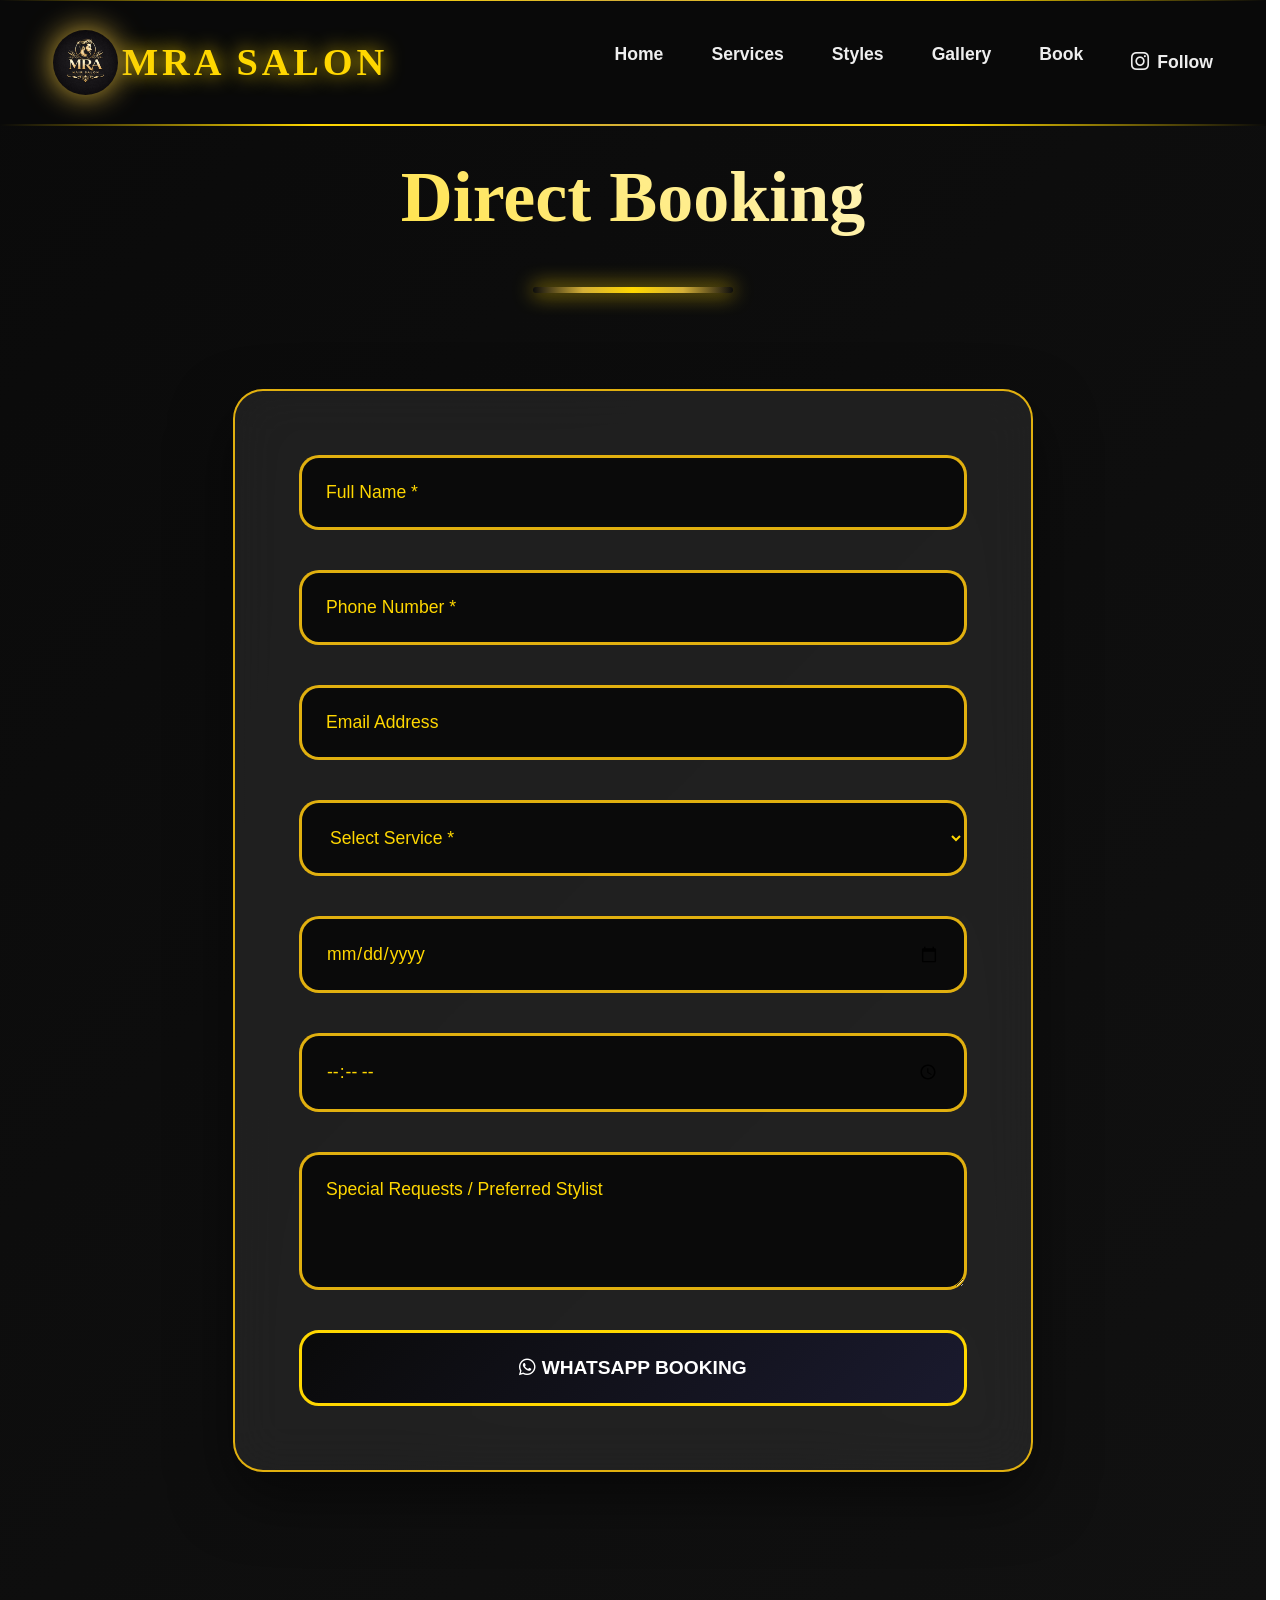
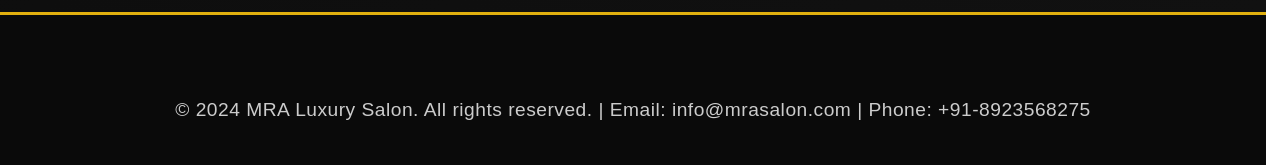
==== book.html @ 67e1a437 "Add files via upload" ====
<!DOCTYPE html>
<html lang="en">
<head>
    <meta charset="UTF-8">
    <meta name="viewport" content="width=device-width, initial-scale=1.0">
    <title>Book Appointment - MRA Salon</title>
    <link rel="stylesheet" href="styles.css">
    <link rel="stylesheet" href="https://cdnjs.cloudflare.com/ajax/libs/font-awesome/6.0.0/css/all.min.css">
</head>
<body>
    <!-- Preloader -->
    <div class="preloader" id="preloader">
        <div class="spinner"></div>
    </div>


    <!-- Navbar -->
    <nav class="navbar">
        <div class="nav-container">
            <div class="logo-container">
                <img src="logo.jpeg" alt="MRA Salon Logo" class="logo">
                <div class="salon-name">MRA SALON</div>
            </div>
            <ul class="nav-menu">
                <li><a href="index.html" class="nav-link">Home</a></li>
                <li><a href="services.html" class="nav-link">Services</a></li>
                <li><a href="styles.html" class="nav-link">Styles</a></li>
                <li><a href="gallery.html" class="nav-link">Gallery</a></li>
                <li><a href="book.html" class="nav-link active">Book</a></li>
                <li><a href="https://www.instagram.com/mrasalonofficial/" class="nav-link instagram-link" target="_blank" rel="noopener"><i class="fab fa-instagram"></i> Follow</a></li>
            </ul>
            <div class="hamburger">
                <span></span>
                <span></span>
                <span></span>
            </div>
        </div>
    </nav>

    <!-- Booking Form -->
    <section class="booking-section" id="book">
        <div class="container">
            <h2 class="section-title gold-text">Direct Booking</h2>
            <form id="bookingForm" class="booking-form">
                <input type="text" id="name" placeholder="Full Name *" required>
                <input type="tel" id="phone" placeholder="Phone Number *" required>
                <input type="email" id="email" placeholder="Email Address">
                <select id="service" required>
                    <option value="">Select Service *</option>
                    <option value="Haircut">Haircut</option>
                    <option value="Beard Trim">Beard Trim</option>
                    <option value="Hair Dye">Hair Dye</option>
                    <option value="Facial">Facial</option>
                    <option value="Haircut+Beard Trim">Haircut + Beard Trim</option>
                    <option value="Style Consultation">Style Consultation</option>
                </select>
<input type="date" id="date" required>
                <input type="time" id="time" required>
                <textarea id="message" placeholder="Special Requests / Preferred Stylist" rows="4"></textarea>

                <div class="form-buttons">
<button type="button" class="gold-btn" id="whatsappBtn" onclick="sendWhatsAppBooking()"><i class="fab fa-whatsapp"></i> WhatsApp Booking</button>

                </div>
            </form>
        </div>
    </section>

    <!-- Footer -->
    <footer class="footer">
        <div class="container">
            <p>&copy; 2024 MRA Luxury Salon. All rights reserved. | Email: info@mrasalon.com | Phone: +91-8923568275</p>
        </div>
    </footer>

    <!-- Thanks Modal -->
    <div id="thanksModal" class="modal">
        <div class="modal-content">
            <h2>Thank You!</h2>
            <p id="thanksMessage">Your booking request has been saved and sent to our team.</p>
            <button class="close-modal gold-btn">Close</button>
        </div>
    </div>

<script src="script.js"></script>

<script>
// Prefill service from modal
document.addEventListener('DOMContentLoaded', function() {
    const selectedService = localStorage.getItem('selectedService');
    if (selectedService && document.getElementById('service')) {
        document.getElementById('service').value = selectedService;

        localStorage.removeItem('selectedService');
    }
});
</script>

</body>
</html>
---- styles.css ----
/* Reset & Base */
* {
    margin: 0;
    padding: 0;
    box-sizing: border-box;
}

body {
    font-family: 'Montserrat', sans-serif;
    line-height: 1.6;
    color: #eee;
    overflow-x: hidden;
  
}

.container {
    max-width: 1200px;
    margin: 0 auto;
    padding: 0 20px;
}

/* Enhanced Gold & Black Theme */
:root {
    --gold: #D4AF37;
    --dark-gold: #B8860B;
    --neon-gold: #FFD700;
    --navy: #1a1a2e;
    --black: #0a0a0a;
    --dark-bg: #111;
    --glass-bg: rgba(255,255,255,0.08);
    --glass-border: rgba(230, 180, 16, 0.98);
}

/* Google Fonts */
@import url('https://fonts.googleapis.com/css2?family=Playfair+Display:wght@400;700&family=Montserrat:wght@300;400;500;600;700&display=swap');

/* Loading Preloader */
.preloader {
    position: fixed;
    top: 0;
    left: 0;
    width: 100%;
    height: 100%;
    background: var(--black);
    display: flex;
    align-items: center;
    justify-content: center;
    z-index: 5000;
    transition: opacity 0.5s;
}

.spinner {
    width: 80px;
    height: 80px;
    border: 5px solid rgba(212,175,55,0.2);
    border-top: 5px solid var(--gold);
    border-radius: 50%;
    /* animation: spin 1s linear infinite; */
}

/* @keyframes spin {
    0% { transform: rotate(0deg); }
    100% { transform: rotate(360deg); }
} */

/* Custom Cursor */



/* Animations */
.fade-in {
    opacity: 1;
    transform: none;
}

/* @keyframes fadeInUp {
    to {
        opacity: 1;
        transform: translateY(0);
    }
} */

/* @keyframes float {
    0%, 100% { transform: translateY(0) rotate(0deg); }
    50% { transform: translateY(-20px) rotate(3deg); }
}

@keyframes glowPulse {
    0%, 100% { 
        box-shadow: var(--shadow), 0 0 20px var(--neon-gold);
        text-shadow: 0 0 20px var(--neon-gold);
    }
    50% { 
        box-shadow: var(--shadow), 0 0 60px var(--neon-gold), 0 0 100px rgba(212,175,55,0.5);
        text-shadow: 0 0 40px var(--neon-gold), 0 0 60px var(--neon-gold);
    }
}

@keyframes textShimmer {
    0% { background-position: -468px 0; }
    100% { background-position: 468px 0; }
} */

/* ULTRA Eye-Catching Hero */
.hero {
    min-height: 120vh;
    padding-top: 120px;
    background: linear-gradient(135deg, var(--black) 0%, var(--navy) 30%, var(--dark-bg) 0%);
    display: flex;
    flex-direction: column;
    justify-content: center;
    align-items: center;
    text-align: center;
    position: relative;
    overflow: hidden;
}

.hero::before {
    content: '';
    position: fixed;
    top: -50%;
    left: -50%;
    width: 200%;
    height: 200%;
    background: 
        radial-gradient(circle at 20% 30%, var(--neon-gold) 0%, transparent 40%),
        radial-gradient(circle at 80% 70%, var(--gold) 0%, transparent 40%),
        radial-gradient(circle at 40% 80%, rgba(212,175,55,0.3) 0%, transparent 50%);
    /* animation: float 10s ease-in-out infinite; */
    opacity: 0.15;
    z-index: 1;
}

.hero::after {
    content: '';
    position: absolute;
    top: 0;
    left: 0;
    width: 100%;
    height: 100%;
    background-image: 
        linear-gradient(45deg, transparent 48%, var(--neon-gold) 50%, transparent 52%),
        linear-gradient(-45deg, transparent 48%, var(--neon-gold) 50%, transparent 52%);
    background-size: 20px 20px;
    /* animation: textShimmer 3s linear infinite; */
    opacity: 0.1;
    z-index: 1;
}

.hero-title {
    font-family: 'Playfair Display', serif;
    font-size: clamp(3rem, 6vw, 5rem);
    margin-bottom: 1.5rem;
    color: var(--neon-gold);
    /* animation: 
        fadeInUp 1.5s ease-out forwards,
        glowPulse 3s ease-in-out infinite 1.5s; */
    letter-spacing: 0.15em;
    text-transform: uppercase;
    font-weight: 700;
    position: relative;
    z-index: 3;
    text-shadow: 0 0 12px var(--neon-gold);
    opacity: 1;
}

.hero-subtitle {
    font-size: clamp(1.4rem, 4vw, 2rem);
    margin-bottom: 3rem;
    max-width: 800px;
    font-weight: 300;
    color: rgba(255,255,255,0.9);
    /* animation: fadeInUp 2s ease 0.5s forwards; */
    position: relative;
    z-index: 3;
    letter-spacing: 0.05em;
}

.cta-btn {
    display: inline-block;
    padding: 22px 60px;
    background: linear-gradient(135deg, var(--black) 0%, var(--navy) 50%, var(--black) 100%);
    color: #fff;
    text-decoration: none;
    font-family: 'Montserrat', sans-serif;
    font-weight: 700;
    font-size: 1.3rem;
    border: 3px solid transparent;
    border-radius: 60px;
    position: relative;
    overflow: hidden;
    /* animation: fadeInUp 2s ease 1s forwards; */
    z-index: 3;
    transition: all 0.5s cubic-bezier(0.25, 0.46, 0.45, 0.94);
    text-transform: uppercase;
    letter-spacing: 1px;
    box-shadow: inset 0 0 0 3px var(--neon-gold);
}

.cta-btn::before {
    content: '';
    position: absolute;
    top: 0;
    left: -100%;
    width: 100%;
    height: 100%;
    background: linear-gradient(90deg, transparent, rgba(255,255,255,0.3), transparent);
    transition: left 0.6s;
}

.cta-btn:hover::before {
    left: 100%;
}

.cta-btn:hover {
    /* transform: translateY(-8px) scale(1.08); */
    box-shadow: 
        0 10px 20px rgba(0,0,0,0.3),
        inset 0 0 0 3px var(--neon-gold);
    border-color: var(--neon-gold);
}

/* Navbar - Enhanced */
.navbar {
    position: absolute;
    top: 0;
    width: 100%;
    padding: 1.8rem 0;
    background: rgba(10,10,10,0.95);
    backdrop-filter: blur(25px);
    -webkit-backdrop-filter: blur(25px);
    z-index: 1000;
    border-bottom: 2px solid var(--glass-border);
    border-top: 1px solid;
    border-image: linear-gradient(90deg, transparent, var(--neon-gold), var(--gold), var(--neon-gold), transparent) 1;
}

.nav-container {
    max-width: 1200px;
    margin: 0 auto;
    padding: 0 20px;
    display: flex;
    justify-content: space-between;
    align-items: center;
}

.logo-container {
    display: flex;
    align-items: center;
    gap: 0.25rem;
}

.logo {
    height: 65px;
    width: 65px;
    object-fit: cover;
    border-radius: 50%;
    filter: drop-shadow(0 0 15px var(--gold));
    transition: all 0.4s ease;
    margin-right: 0;
}

.salon-name {
    font-family: 'Playfair Display', serif;
    font-size: clamp(1.8rem, 3vw, 2.5rem);
    font-weight: 700;
    color: var(--neon-gold);
    text-shadow: 0 0 20px var(--neon-gold);
    letter-spacing: 0.1em;
    text-transform: uppercase;
    /* animation: glowPulse 2s ease-in-out infinite; */
}

.logo:hover {
    filter: drop-shadow(0 0 30px var(--neon-gold)) brightness(1.3);
    transform: scale(1.1);
}

.nav-menu {
    display: flex;
    list-style: none;
    gap: 3rem;
}

.nav-link {
    color: #eee;
    text-decoration: none;
    font-weight: 600;
    font-size: 1.1rem;
    position: relative;
    transition: all 0.4s ease;
    padding: 0.5rem 0;
}

.nav-link::after {
    content: '';
    position: absolute;
    width: 0;
    height: 3px;
    bottom: 0;
    left: 50%;
    background: linear-gradient(90deg, var(--gold), var(--neon-gold));
    transition: all 0.4s ease;
    border-radius: 2px;
}

.nav-link:hover::after {
    width: 100%;
    left: 0;
}

.nav-link:hover {
    color: var(--neon-gold);
    text-shadow: 0 0 20px var(--neon-gold);
    transform: translateY(-2px);
}

.instagram-link {
    display: flex;
    align-items: center;
    gap: 0.5rem;
}

.instagram-link i {
    font-size: 1.3rem;
}

.instagram-link::before {
    content: '';
    position: absolute;
    width: 0;
    height: 3px;
    bottom: 0;
    left: 50%;
    background: linear-gradient(90deg, #E1306C, #FD1D1D, #F77737);
    transition: all 0.4s ease;
    border-radius: 2px;
    z-index: 1;
}

.instagram-link:hover::before {
    width: 100%;
    left: 0;
    box-shadow: 0 0 10px #E1306C;
}

.instagram-link:hover {
    color: #E1306C !important;
    text-shadow: 0 0 20px #E1306C, 0 0 30px #E1306C;
}

.hamburger {
    display: none;
    flex-direction: column;
    cursor: pointer;
    gap: 5px;
}

.hamburger span {
    width: 35px;
    height: 5px;
    background: linear-gradient(45deg, var(--gold), var(--neon-gold));
    border-radius: 3px;
    transition: all 0.4s ease;
    box-shadow: 0 3px 8px rgba(0,0,0,0.4);
}

.hamburger:hover span {
    box-shadow: 0 0 15px var(--neon-gold);
}

/* Section Titles */
.section-title {
    font-family: 'Playfair Display', serif;
    font-size: clamp(3rem, 6vw, 4.5rem);
    text-align: center;
    margin-bottom: 6rem;
    position: relative;
    background: linear-gradient(45deg, var(--neon-gold), #fff);
    -webkit-background-clip: text;
    -webkit-text-fill-color: transparent;
    background-clip: text;
    /* animation: glowPulse 3s ease-in-out infinite; */
}

.section-title::after {
    content: '';
    display: block;
    width: 200px;
    height: 6px;
    background: linear-gradient(90deg, transparent, var(--gold), var(--neon-gold), var(--gold), transparent);
    margin: 2rem auto 0;
    border-radius: 4px;
    box-shadow: 0 0 20px var(--neon-gold);
}

/* Fix gap in home-teaser */
.home-teaser .section-title {
    margin-bottom: 2rem;
}

.home-teaser .hero-subtitle {
    margin-bottom: 2rem;
}

/* Rest of styles.css remains the same for cards, services, forms, gallery, footer, modals, responsive... */
.gold-text { 
    background: linear-gradient(45deg, var(--neon-gold), #fff);
    -webkit-background-clip: text;
    -webkit-text-fill-color: transparent;
    background-clip: text;
}

.styles-section {
    padding: 140px 0;
    background: linear-gradient(135deg, var(--navy) 0%, var(--dark-bg) 100%);
    position: relative;
}

.styles-section::before {
    content: '';
    position: absolute;
    top: 0;
    left: 0;
    width: 100%;
    height: 100%;
    background-image: 
        radial-gradient(circle at 20% 80%, rgba(212,175,55,0.08) 0%, transparent 50%),
        radial-gradient(circle at 80% 20%, rgba(255,215,0,0.05) 0%, transparent 50%);
    pointer-events: none;
}

.styles-grid {
    display: grid;
    grid-template-columns: repeat(auto-fit, minmax(340px, 1fr));
    gap: 2.5rem;
    align-items: stretch;
}

.style-card {
    background: var(--glass-bg);
    backdrop-filter: blur(25px);
    -webkit-backdrop-filter: blur(25px);
    border-radius: 30px;
    overflow: hidden;
    transition: all 0.6s cubic-bezier(0.25, 0.46, 0.45, 0.94);
    border: 2px solid var(--glass-border);
    position: relative;
}

.style-card::before {
    content: '';
    position: absolute;
    top: 0;
    left: 0;
    right: 0;
    bottom: 0;
    background: linear-gradient(45deg, transparent 30%, rgba(212,175,55,0.15) 50%, transparent 70%);
    opacity: 0;
    transition: opacity 0.4s;
}

.style-card:hover::before {
    opacity: 1;
}

.style-card:hover {
    /* transform: translateY(-25px) rotateX(8deg) scale(1.04); */
    box-shadow: 0 20px 40px rgba(0,0,0,0.3);
    border-color: var(--neon-gold);
}

.style-card img {
    width: 100%;
    height: 320px;
    object-fit: cover;
    transition: transform 0.6s ease;
}

.style-card {
    display: flex;
    flex-direction: column;
}

/* .style-card:hover img {
    transform: scale(1.15);
} */

.style-card h3 {
    padding: 2.5rem 2rem 2rem;
    font-family: 'Playfair Display', serif;
    font-size: 2rem;
    text-align: center;
    color: #fff;
    position: relative;
    z-index: 2;
    flex-grow: 1;
    display: flex;
    align-items: flex-end;
}

.view-btn {
    width: 100%;
    padding: 1.5rem;
    border: none;
    background: linear-gradient(135deg, var(--black), var(--navy));
    color: #fff;
    font-family: 'Montserrat', sans-serif;
    font-weight: 700;
    border-radius: 0 0 30px 30px;
    cursor: pointer;
    transition: all 0.4s ease;
    position: relative;
    overflow: hidden;
    text-transform: uppercase;
    letter-spacing: 1px;
    box-shadow: inset 0 0 0 2px var(--neon-gold);
}

.view-btn:hover {
    /* transform: translateY(-3px); */
    box-shadow: 
        inset 0 0 0 2px var(--neon-gold),
        0 10px 20px rgba(0,0,0,0.3);
}

.services-section {
    padding: 140px 0;
    background: linear-gradient(135deg, var(--black) 0%, var(--navy) 100%);
    position: relative;
}

.services-grid {
    display: grid;
    grid-template-columns: repeat(auto-fit, minmax(320px, 1fr));
    gap: 3rem;
}

.service-card {
    background: var(--glass-bg);
    backdrop-filter: blur(25px);
    border-radius: 30px;
    overflow: hidden;
    text-align: center;
    padding: 3rem 2.5rem;
    transition: all 0.6s ease;
    border: 2px solid var(--glass-border);
}

.service-card:hover {
    transform: translateY(-20px);
    box-shadow: var(--shadow), 0 0 50px rgba(212,175,55,0.3);
    border-color: var(--gold);
}

.service-card img {
    width: 100%;
    height: 200px;
    object-fit: cover;
    border-radius: 25px;
    margin-bottom: 2rem;
    box-shadow: 0 15px 40px rgba(0,0,0,0.4);
}

.service-card h3 {
    font-family: 'Playfair Display', serif;
    font-size: 2.2rem;
    margin-bottom: 1.5rem;
    color: #fff;
}

.price {
    font-size: 2.5rem;
    font-weight: 800;
    color: var(--neon-gold);
    margin: 2rem 0;
    text-shadow: 0 0 20px var(--neon-gold);
}

.book-btn {
    width: 100%;
    margin-top: 2rem;
    padding: 1.5rem;
    font-size: 1.2rem;
    background: linear-gradient(135deg, var(--black), var(--navy));
    color: #fff;
    border: none;
    border-radius: 25px;
    font-weight: 700;
    box-shadow: inset 0 0 0 3px var(--neon-gold);
}

.booking-section {
    padding: 140px 0;
    background: linear-gradient(135deg, var(--black) 0%, var(--dark-bg) 100%);
}

.booking-form {
    max-width: 800px;
    margin: 0 auto;
    display: grid;
    gap: 2.5rem;
    background: var(--glass-bg);
    backdrop-filter: blur(25px);
    padding: 4rem;
    border-radius: 30px;
    border: 2px solid var(--glass-border);
    box-shadow: 0 25px 60px rgba(0,0,0,0.5);
}

.booking-form input,
.booking-form select,
.booking-form textarea {
    padding: 1.5rem;
    border: 3px solid var(--glass-border);
    border-radius: 20px;
    background: var(--black);
    color: gold;
    font-size: 1.1rem;
    font-family: 'Montserrat', sans-serif;
    transition: all 0.4s ease;
}

.booking-form select option {
    background: var(--black);
    color: gold;
    padding: 0.5rem;
}

.booking-form input:focus,
.booking-form select:focus,
.booking-form textarea:focus {
    outline: none;
    border-color: var(--neon-gold);
    box-shadow: 0 0 25px rgba(212,175,55,0.3);
    background: rgba(255,255,255,0.15);
}

.booking-form input::placeholder,
.booking-form textarea::placeholder {
    color: gold;
}

.form-buttons {
    display: grid;
    grid-template-columns: repeat(auto-fit, minmax(180px, 1fr));
    gap: 2rem;
}

.form-buttons .gold-btn {
    padding: 1.5rem;
    font-size: 1.2rem;
    border-radius: 20px;
    background: linear-gradient(135deg, var(--black), var(--navy));
    color: gold;
    border: 3px solid var(--neon-gold);
    font-weight: 700;
    text-transform: uppercase;
}

.gallery-section {
    padding: 140px 0;
    background: linear-gradient(135deg, var(--navy) 0%, var(--dark-bg) 100%);
}

.gallery-grid {
    display: grid;
    grid-template-columns: repeat(auto-fit, minmax(300px, 1fr));
    gap: 2.5rem;
}

.gallery-item {
    position: relative;
    overflow: hidden;
    border-radius: 25px;
    cursor: pointer;
    transition: all 0.5s ease;
    box-shadow: 0 15px 40px rgba(0,0,0,0.4);
}

.gallery-item::before {
    content: '';
    position: absolute;
    top: 0;
    left: 0;
    right: 0;
    bottom: 0;
    background: linear-gradient(45deg, rgba(212,175,55,0.2), transparent);
    opacity: 0;
    transition: opacity 0.4s;
}

.gallery-item:hover::before {
    opacity: 1;
}

.gallery-item:hover {
    transform: translateY(-15px) scale(1.08);
    box-shadow: var(--shadow);
}

.gallery-item img {
    width: 100%;
    height: 350px;
    object-fit: cover;
    transition: transform 0.6s ease;
}

.gallery-item:hover img {
    transform: scale(1.12);
}

.footer {
    background: var(--black);
    padding: 5rem 0 2.5rem;
    text-align: center;
    border-top: 3px solid var(--glass-border);
}

.footer p {
    font-size: 1.2rem;
    opacity: 0.85;
    letter-spacing: 0.5px;
}

.modal {
    display: none;
    position: fixed;
    z-index: 2000;
    left: 0;
    top: 0;
    width: 100%;
    height: 100%;
    background: rgba(0,0,0,0.95);
    backdrop-filter: blur(15px);
}

.modal-content {
    background: linear-gradient(135deg, var(--dark-bg), var(--navy));
    backdrop-filter: blur(30px);
    margin: 5% auto;
    padding: 5rem;
    border-radius: 40px;
    width: 90%;
    max-width: 700px;
    max-height: 90vh;
    overflow-y: auto;
    border: 3px solid var(--neon-gold);
    position: relative;
    animation: fadeInUp 0.5s cubic-bezier(0.25, 0.46, 0.45, 0.94);
    box-shadow: var(--shadow), 0 0 100px rgba(212,175,55,0.3);
}

@media (max-width: 480px) {
    .modal-content {
        margin: 2% auto;
        padding: 3rem 2rem;
        width: 96%;
        border-radius: 20px;
        max-height: 95vh;
    }
    
    .close {
        right: 1.5rem;
        top: 1.5rem;
        font-size: 2.5rem;
        padding: 1rem;
        width: 50px;
        height: 50px;
        display: flex;
        align-items: center;
        justify-content: center;
        border-radius: 50%;
        background: rgba(255,255,255,0.1);
        backdrop-filter: blur(10px);
    }
}

.lightbox-modal .lightbox-content {
    max-width: 95%;
    max-height: 95%;
    display: flex;
    align-items: center;
    justify-content: center;
    background: transparent;
    border: none;
    padding: 2rem;
}

.lightbox-modal img {
    max-width: 100%;
    max-height: 90vh;
    border-radius: 30px;
    box-shadow: 0 30px 80px rgba(0,0,0,0.9);
}

.close {
    position: absolute;
    right: 3rem;
    top: 2.5rem;
    font-size: 3.5rem;
    color: var(--neon-gold);
    cursor: pointer;
    transition: all 0.4s ease;
    text-shadow: 0 0 25px var(--neon-gold);
}

.close:hover {
    transform: rotate(180deg) scale(1.3);
    color: #fff;
}

#modalPrice {
    font-size: 3rem;
    color: var(--neon-gold);
    margin: 2.5rem 0;
    text-shadow: 0 0 12px var(--neon-gold);
    font-weight: 800;
}

/* Custom Scrollbar */
::-webkit-scrollbar {
    width: 14px;
}

::-webkit-scrollbar-track {
    background: var(--dark-bg);
    border-radius: 7px;
}

::-webkit-scrollbar-thumb {
    background: linear-gradient(var(--gold), var(--neon-gold));
    border-radius: 7px;
    border: 2px solid var(--dark-bg);
}

::-webkit-scrollbar-thumb:hover {
    background: var(--neon-gold);
    box-shadow: 0 0 20px var(--neon-gold);
}

/* Responsive */
@media (max-width: 1024px) {
    .styles-grid, .services-grid {
        grid-template-columns: repeat(auto-fit, minmax(320px, 1fr));
    }
}

@media (max-width: 768px) {
    .hamburger {
        display: flex;
    }

    .nav-menu {
        position: fixed;
        left: -100%;
        top: 100px;
        flex-direction: column;
        background: rgba(10,10,10,0.99);
        backdrop-filter: blur(30px);
        width: 100%;
        text-align: center;
        transition: left 0.5s cubic-bezier(0.25, 0.46, 0.45, 0.94);
        padding: 4rem 0;
        border-top: 2px solid var(--glass-border);
    }

    .nav-menu.active {
        left: 0;
    }

    .hero-title {
        font-size: 3rem;
        letter-spacing: 0.1em;
    }

    .form-buttons {
        grid-template-columns: 1fr;
    }

    .gallery-grid {
        grid-template-columns: repeat(2, 1fr);
        gap: 2rem;
    }

    .styles-grid {
        grid-template-columns: 1fr;
        gap: 1.5rem;
    }

    .services-grid {
        grid-template-columns: 1fr;
    }
}

@media (max-width: 480px) {
    .container {
        padding: 0 15px;
    }

    .hero-title {
        font-size: 3rem;
    }

    .hero-subtitle {
        font-size: 1.4rem;
    }

    .gallery-grid {
        grid-template-columns: 1fr;
    }

    .booking-form {
        padding: 2.5rem 2rem;
        margin: 0 10px;
    }

    .modal-content {
        margin: 8% auto;
        padding: 3rem 2.5rem;
        width: 95%;
    }
}

html {
    scroll-behavior: smooth;
    scrollbar-gutter: stable;
}

.style-card, .service-card, .gallery-item, .cta-btn, .book-btn {
    will-change: transform;
}

/* Ensure all gold-btn have black/dark bg with white text */
.gold-btn {
    background: linear-gradient(135deg, var(--black), var(--navy)) !important;
    color: #fff !important;
    border: 3px solid var(--neon-gold) !important;
    font-weight: 700 !important;
}



.hero-content {
    position: relative;
    z-index: 5;
}
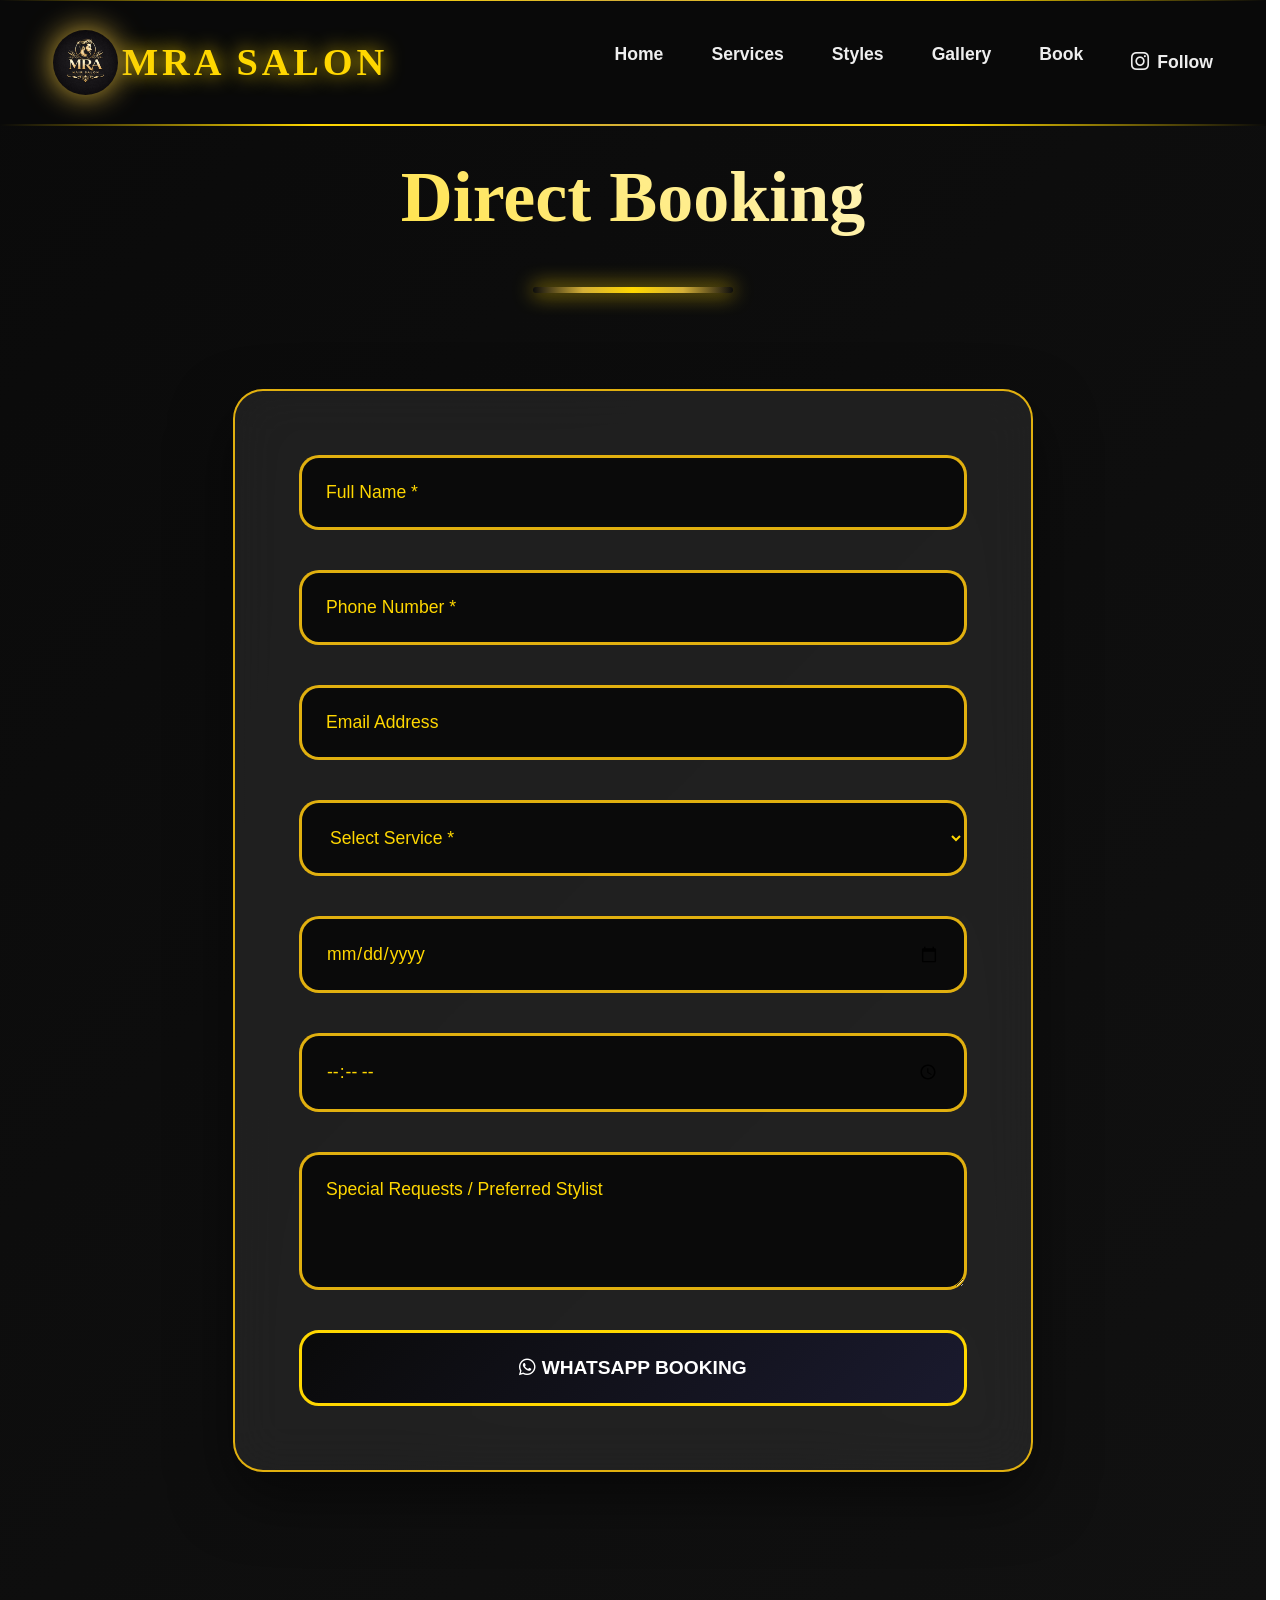
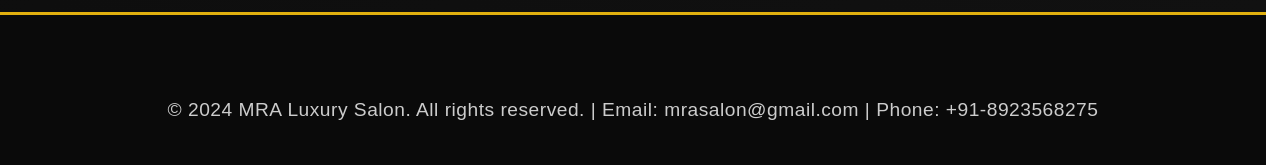
==== commit 057781c3: "Update book.html" ====
--- a/book.html
+++ b/book.html
@@ -56,7 +56,7 @@
                 </select>
 <input type="date" id="date" required>
                 <input type="time" id="time" required>
-                <textarea id="message" placeholder="Special Requests / Preferred Stylist" rows="4"></textarea>
+<textarea id="message" placeholder="Special Requests / Preferred Stylist" rows="4" style="overflow: hidden; resize: vertical;"></textarea>
 
                 <div class="form-buttons">
 <button type="button" class="gold-btn" id="whatsappBtn" onclick="sendWhatsAppBooking()"><i class="fab fa-whatsapp"></i> WhatsApp Booking</button>
@@ -69,7 +69,7 @@
     <!-- Footer -->
     <footer class="footer">
         <div class="container">
-            <p>&copy; 2024 MRA Luxury Salon. All rights reserved. | Email: info@mrasalon.com | Phone: +91-8923568275</p>
+            <p>&copy; 2024 MRA Luxury Salon. All rights reserved. | Email: mrasalon@gmail.com | Phone: +91-8923568275</p>
         </div>
     </footer>
 
--- a/styles.css
+++ b/styles.css
@@ -597,6 +597,7 @@
 
 .booking-form {
     max-width: 800px;
+    width: 100%;
     margin: 0 auto;
     display: grid;
     gap: 2.5rem;
@@ -606,11 +607,13 @@
     border-radius: 30px;
     border: 2px solid var(--glass-border);
     box-shadow: 0 25px 60px rgba(0,0,0,0.5);
+    box-sizing: border-box;
 }
 
 .booking-form input,
 .booking-form select,
 .booking-form textarea {
+    width: 100%;
     padding: 1.5rem;
     border: 3px solid var(--glass-border);
     border-radius: 20px;
@@ -619,6 +622,9 @@
     font-size: 1.1rem;
     font-family: 'Montserrat', sans-serif;
     transition: all 0.4s ease;
+    box-sizing: border-box;
+    overflow: hidden;
+    word-break: break-word;
 }
 
 .booking-form select option {
@@ -911,14 +917,51 @@
     }
 
     .booking-form {
-        padding: 2.5rem 2rem;
+        padding: 2.5rem 1.5rem;
         margin: 0 10px;
+        gap: 1.5rem;
+        max-width: 100%;
+    }
+
+    .booking-form input,
+    .booking-form select,
+    .booking-form textarea {
+        padding: 1.2rem 1rem;
+        font-size: 1rem;
+    }
+
+    .form-buttons {
+        gap: 1rem;
     }
 
     .modal-content {
         margin: 8% auto;
         padding: 3rem 2.5rem;
         width: 95%;
+    }
+}
+
+@media (max-width: 360px) {
+    .booking-form {
+        padding: 1.5rem 1rem;
+        gap: 1.2rem;
+        margin: 0 5px;
+    }
+
+    .booking-form input,
+    .booking-form select,
+    .booking-form textarea {
+        padding: 1rem 0.8rem;
+        font-size: 16px; /* Prevent zoom on iOS */
+    }
+
+    .booking-form textarea {
+        rows: 3;
+    }
+
+    .section-title {
+        font-size: 2.5rem;
+        margin-bottom: 3rem;
     }
 }
 
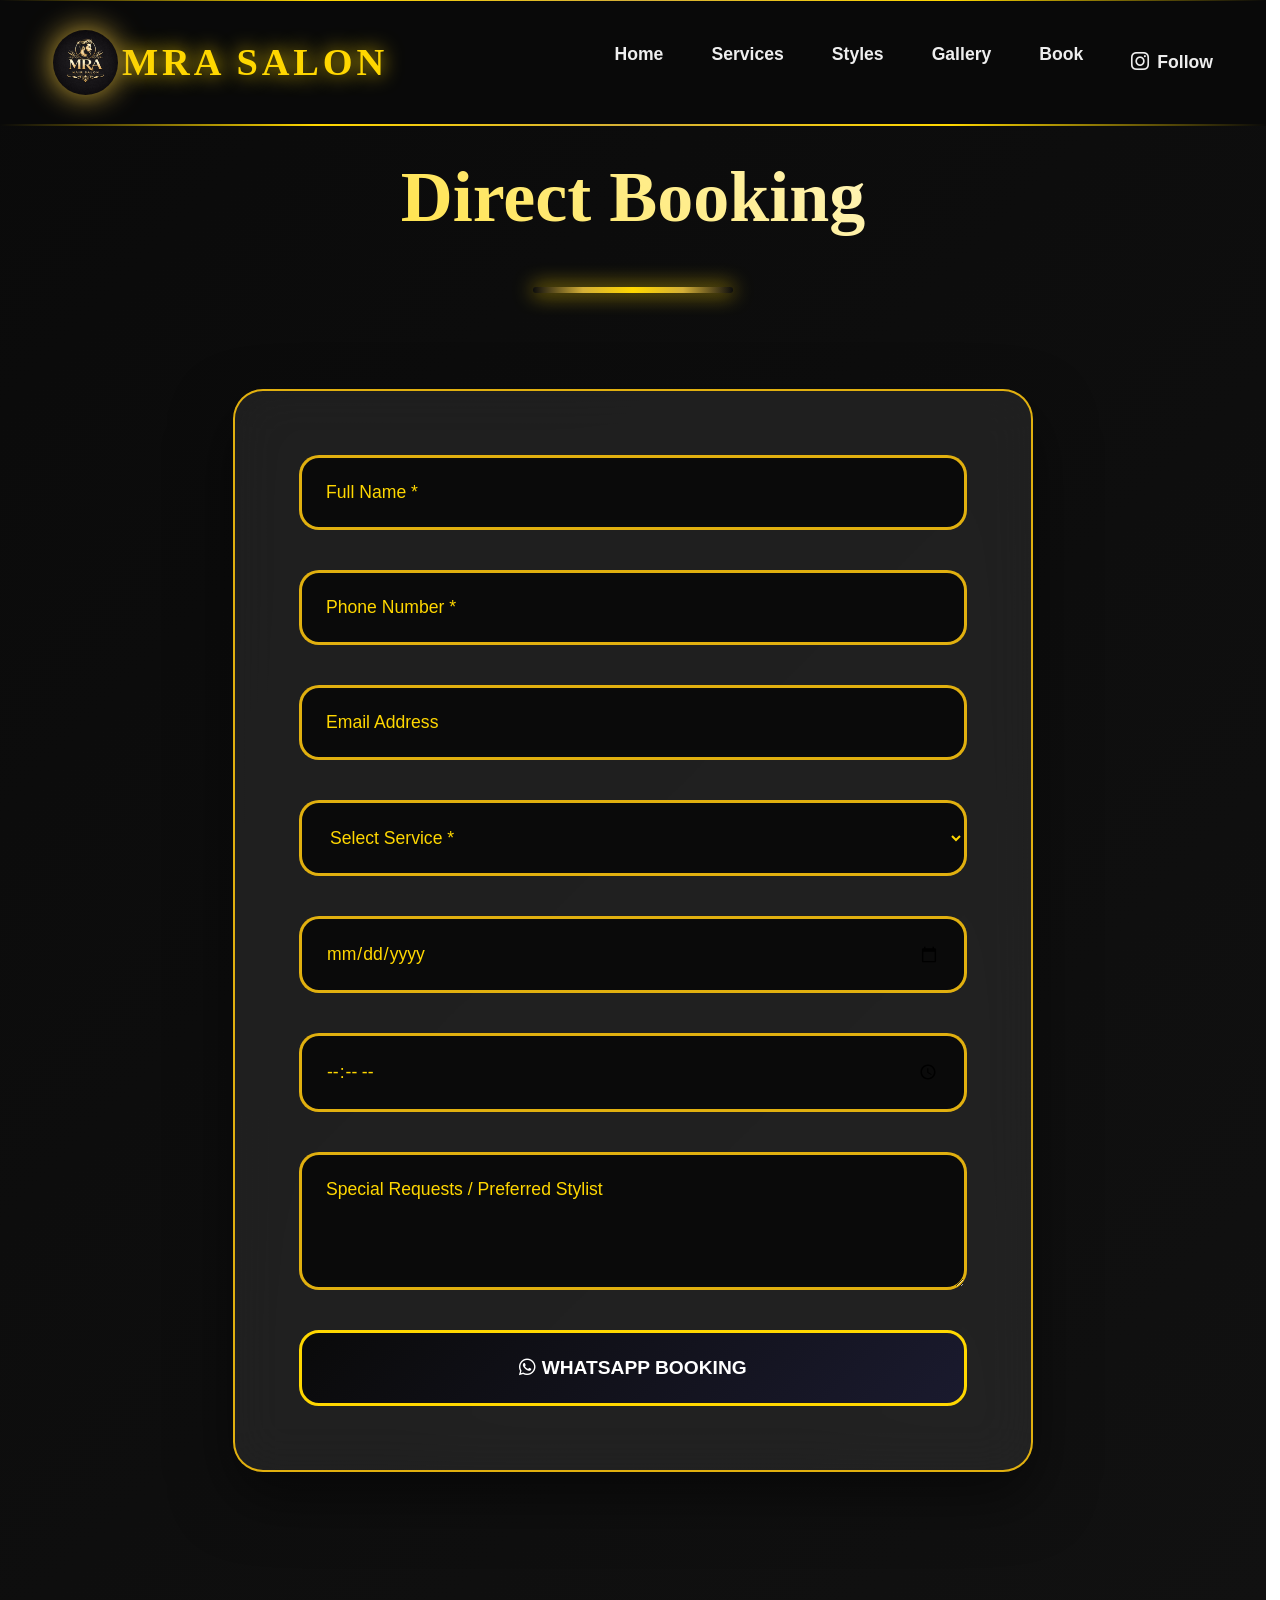
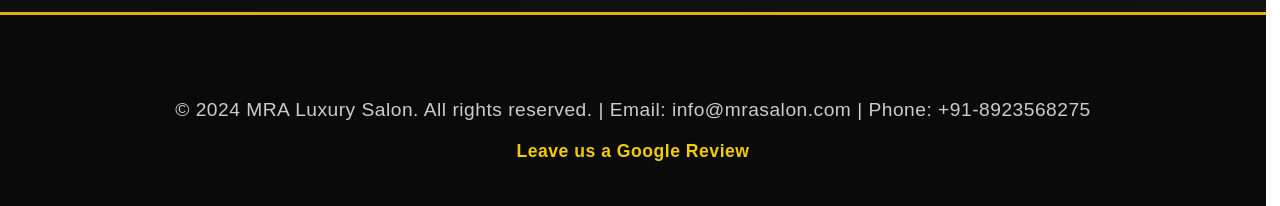
==== commit 19b74ea7: "Add files via upload" ====
--- a/book.html
+++ b/book.html
@@ -69,7 +69,12 @@
     <!-- Footer -->
     <footer class="footer">
         <div class="container">
-            <p>&copy; 2024 MRA Luxury Salon. All rights reserved. | Email: mrasalon@gmail.com | Phone: +91-8923568275</p>
+            <p>&copy; 2024 MRA Luxury Salon. All rights reserved. | Email: info@mrasalon.com | Phone: +91-8923568275</p>
+            <p style="margin-top: 0.75rem; font-size: 1.1rem; opacity: 0.95;">
+                <a href="https://g.page/r/Ca-ZBIaewTPIEBM" target="_blank" rel="noopener" style="color: var(--neon-gold); text-decoration: none; font-weight: 700;">
+                    Leave us a Google Review
+                </a>
+            </p>
         </div>
     </footer>
 
--- a/styles.css
+++ b/styles.css
@@ -669,6 +669,78 @@
     background: linear-gradient(135deg, var(--navy) 0%, var(--dark-bg) 100%);
 }
 
+.gallery-header{
+    display:flex;
+    flex-direction:column;
+    align-items:center;
+    gap:2rem;
+}
+
+.add-photo-btn{
+    padding: 1.2rem 2.4rem;
+    border-radius: 999px;
+    border: 3px solid var(--neon-gold);
+    background: linear-gradient(135deg, var(--black), var(--navy));
+    color:#fff;
+    font-family:'Montserrat', sans-serif;
+    font-weight:800;
+    font-size:1.1rem;
+    cursor:pointer;
+    box-shadow: inset 0 0 0 3px rgba(255,215,0,0.35);
+    transition: all 0.4s ease;
+    letter-spacing:0.5px;
+    text-transform:uppercase;
+    display:flex;
+    align-items:center;
+    gap:0.8rem;
+}
+
+.add-photo-btn:hover{ 
+}
+
+/* Remove uploaded photo button */
+.remove-photo-btn{
+    position:absolute;
+    top:12px;
+    right:12px;
+    width:34px;
+    height:34px;
+    border-radius:999px;
+    border:1px solid rgba(255,215,0,0.7);
+    background:rgba(0,0,0,0.55);
+    color:var(--neon-gold);
+    font-size:22px;
+    line-height:30px;
+    cursor:pointer;
+    backdrop-filter: blur(8px);
+    box-shadow: 0 10px 20px rgba(0,0,0,0.35);
+    display:flex;
+    align-items:center;
+    justify-content:center;
+}
+
+.gallery-item:hover .remove-photo-btn[data-src]{
+    display:flex;
+}
+
+.remove-photo-btn:hover{
+    background:rgba(0,0,0,0.8);
+    transform:scale(1.06);
+}
+
+/* Ensure thumbs take relative positioning for absolute button */
+.gallery-item{
+    position:relative;
+}
+
+.add-photo-btn:hover{
+    transform: translateY(-2px);
+    box-shadow:
+        inset 0 0 0 3px rgba(255,215,0,0.55),
+        0 10px 20px rgba(0,0,0,0.35);
+    border-color: var(--gold);
+}
+
 .gallery-grid {
     display: grid;
     grid-template-columns: repeat(auto-fit, minmax(300px, 1fr));
